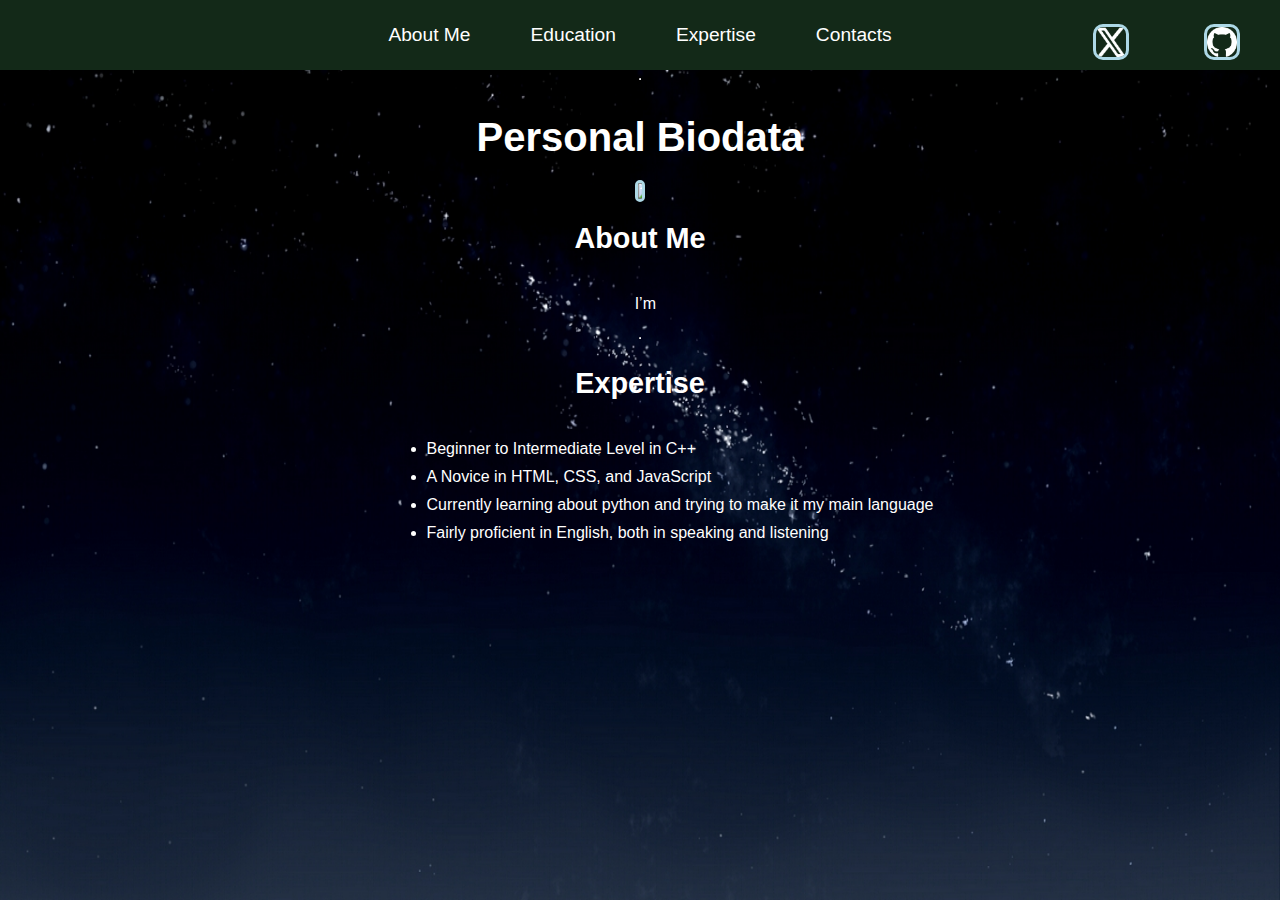
==== index.html @ 244be5e6 "copy" ====
<!DOCTYPE html>
<html lang="id">
<head>
    <meta charset="UTF-8">
    <meta name="viewport" content="width=device-width, initial-scale=1.0">
    <link rel="stylesheet" href="index.css">
    <title>Biodata</title>
</head>
<body>



    <div class="navbar">
      <a href="#about-me">About Me</a>
      <a href="#education">Education</a>
      <a href="#expertise">Expertise</a>
      <a href="#contacts">Contacts</a>
      <div class="social-icons">
          <a href="https://twitter.com/flashbacklog_" target="_blank">
              <img src="x.png" alt="Twitter" class="icon">
          </a>
          <a href="https://github.com/protoflicker" target="_blank">
              <img src="github.png" alt="GitHub" class="icon">
          </a>
      </div>
  </div>
  

    <hr>
    
    <center><h1>Personal Biodata</h1></center>
    <center><img src="abcde.jpeg" width="20%" ></center>

    <h2 id="about-me">About Me</h2>
    <center><p style="width: 50%;">
      I’m </p></center>     
    </ul>

    <hr>

    <h2 id="expertise">Expertise</h2>
    <ul>
        <li>Beginner to Intermediate Level in C++</li>
        <li>A Novice in HTML, CSS, and JavaScript</li>
        <li>Currently learning about python and trying to make it my main language</li>
        <li>Fairly proficient in English, both in speaking and listening</li>
    </ul>

</body>
</html>
---- index.css ----
body {
    background-image: url('bg.jpg');
    background-size: 100% 100%;
    background-position: center;
    background-repeat: no-repeat;
    font-family: Arial, sans-serif;
    color: white;
    margin: 0;
    display: flex;
    align-items: center;
    min-height: 100vh;
    flex-direction: column;
 
}

th {
    background-color: gray;
  }

.container {
    max-width: 60%;
    padding: 20px;
    box-shadow: 0px 4px 8px rgba(0, 0, 0, 0.1);
    background-color: #fff;
    border-radius: 10px;
    border: 2px solid #ccc;
}

.navbar {
    width: 100%;
    display: flex;
    justify-content: center;
    background-color: #132918;
    padding: 10px 0;
    position: sticky;
    top: 0;
    z-index: 1000;
}

.navbar a {
    color: white;
    padding: 14px 20px;
    text-align: center;
    text-decoration: none;
    font-size: 1.2rem;
    margin: 0 10px;
    transition: background-color 0.3s ease;
}

.navbar a:hover {
    background-color: #ddd;
    color: black;
}

html {
    scroll-behavior: smooth;
}

h1 {
    text-align: center;
    font-size: 2.5rem;
    margin-bottom: 20px;
}

h2 {
    font-size: 1.8rem;
    color: white;
    margin-top: 20px;
}

ul {
    list-style-type: disc;
    margin-left: 40px;
}

li {
    margin-bottom: 10px;
}

table {
    width: 100%;
    background-color: lightgray;
    color: white;
    border-collapse: collapse;
  }

table th, table td {
    padding: 12px 15px;
    border: 1px solid #ccc;
}
a {
    color: #007bff;
    text-decoration: none;
}

a:hover {
    text-decoration: underline;
}

img {
    display: block;
    margin: 0 auto;
    width: 20%;
    height: auto;
    border-radius: 10px; 
    border: 3px solid #add8e6; 
}

.profile-section {
    display: flex;
    justify-content: space-between;
    align-items: center;
    margin: 20px 0;
}

.profile-section img {
    border-radius: 50%;
    margin-right: 20px;
}

.profile-section .details {
    flex: 1;
    text-align: left;
}
  
.social-icons {
    position: fixed;
    top: 10px;
    right: 10px;
    display: flex;
    gap: 15px;
    z-index: 1001;
}

.social-icons .icon {
    width: 30px; /* Adjust size as needed */
    height: 30px;
    transition: transform 0.3s;
}

.social-icons .icon:hover {
    transform: scale(1.1); /* Slightly enlarges the icon on hover */
}
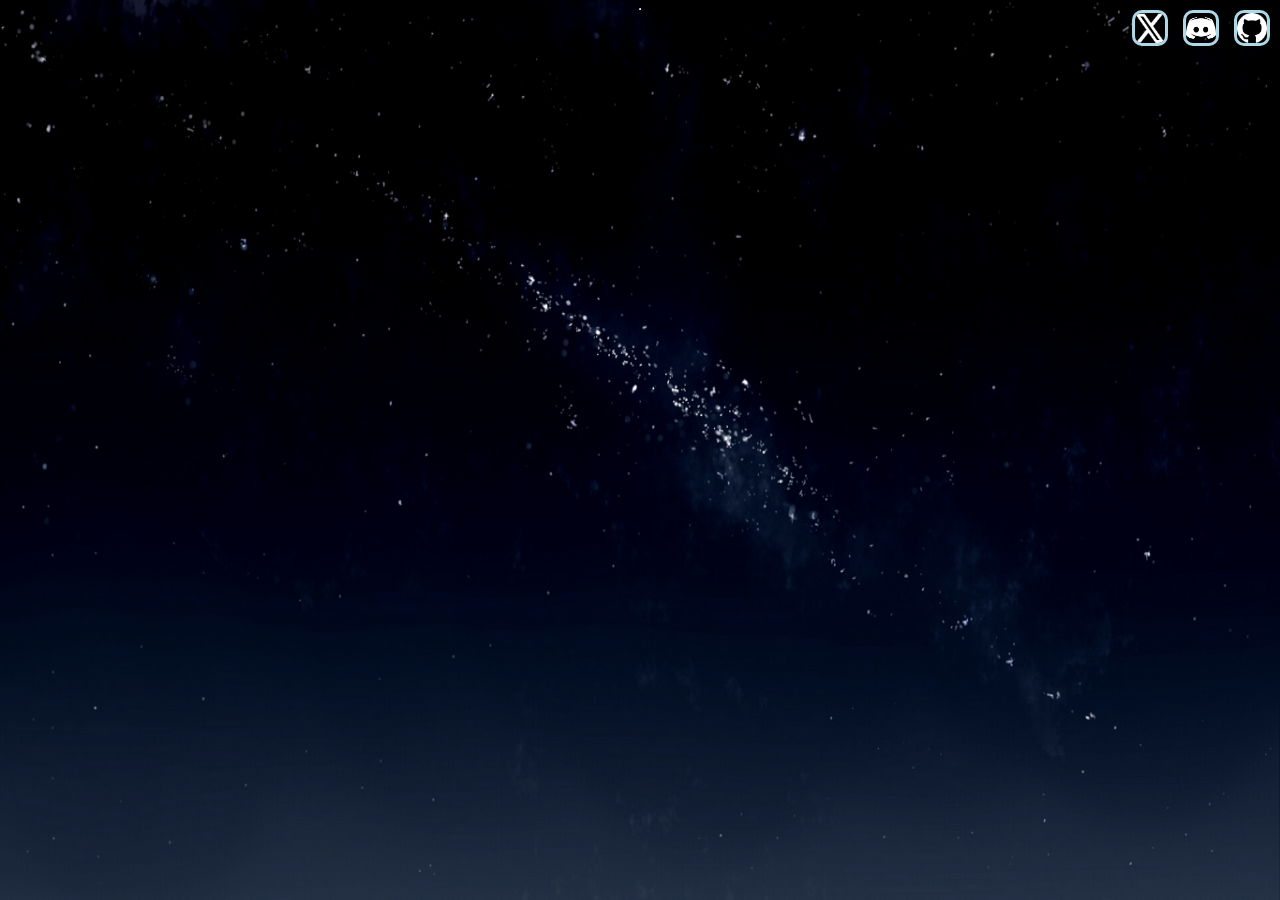
==== commit 2cf4bfbf: "add discord, remove personal data" ====
--- a/index.html
+++ b/index.html
@@ -10,41 +10,22 @@
 
 
 
-    <div class="navbar">
-      <a href="#about-me">About Me</a>
-      <a href="#education">Education</a>
-      <a href="#expertise">Expertise</a>
-      <a href="#contacts">Contacts</a>
-      <div class="social-icons">
-          <a href="https://twitter.com/flashbacklog_" target="_blank">
-              <img src="x.png" alt="Twitter" class="icon">
-          </a>
-          <a href="https://github.com/protoflicker" target="_blank">
-              <img src="github.png" alt="GitHub" class="icon">
-          </a>
-      </div>
+    <div class="social-icons">
+        <a href="https://twitter.com/flashbacklog_" target="_blank">
+            <img src="x.png" alt="Twitter" class="icon">
+        </a>
+        <a href="https://discord.com/users/summerbluesky" target="_blank">
+            <img src="discord.png" alt="Discord" class="icon">
+        </a>
+        <a href="https://github.com/protoflicker" target="_blank">
+            <img src="github.png" alt="GitHub" class="icon">
+        </a>
+    </div>
+    
   </div>
   
 
     <hr>
-    
-    <center><h1>Personal Biodata</h1></center>
-    <center><img src="abcde.jpeg" width="20%" ></center>
-
-    <h2 id="about-me">About Me</h2>
-    <center><p style="width: 50%;">
-      I’m </p></center>     
-    </ul>
-
-    <hr>
-
-    <h2 id="expertise">Expertise</h2>
-    <ul>
-        <li>Beginner to Intermediate Level in C++</li>
-        <li>A Novice in HTML, CSS, and JavaScript</li>
-        <li>Currently learning about python and trying to make it my main language</li>
-        <li>Fairly proficient in English, both in speaking and listening</li>
-    </ul>
 
 </body>
 </html>
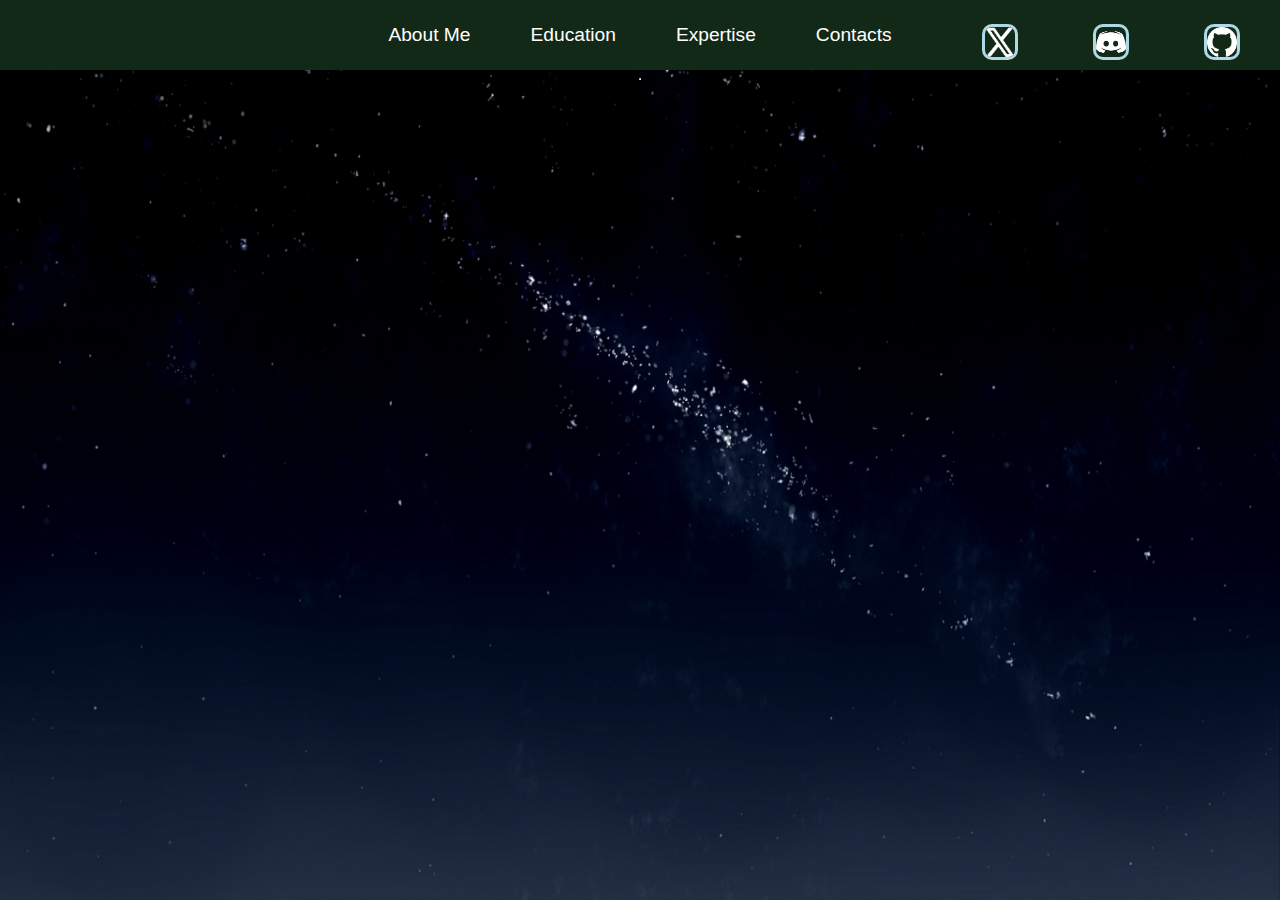
==== commit 996b4cf6: "navbar" ====
--- a/index.html
+++ b/index.html
@@ -9,7 +9,11 @@
 <body>
 
 
-
+    <div class="navbar">
+        <a href="#about-me">About Me</a>
+        <a href="#education">Education</a>
+        <a href="#expertise">Expertise</a>
+        <a href="#contacts">Contacts</a>
     <div class="social-icons">
         <a href="https://twitter.com/flashbacklog_" target="_blank">
             <img src="x.png" alt="Twitter" class="icon">
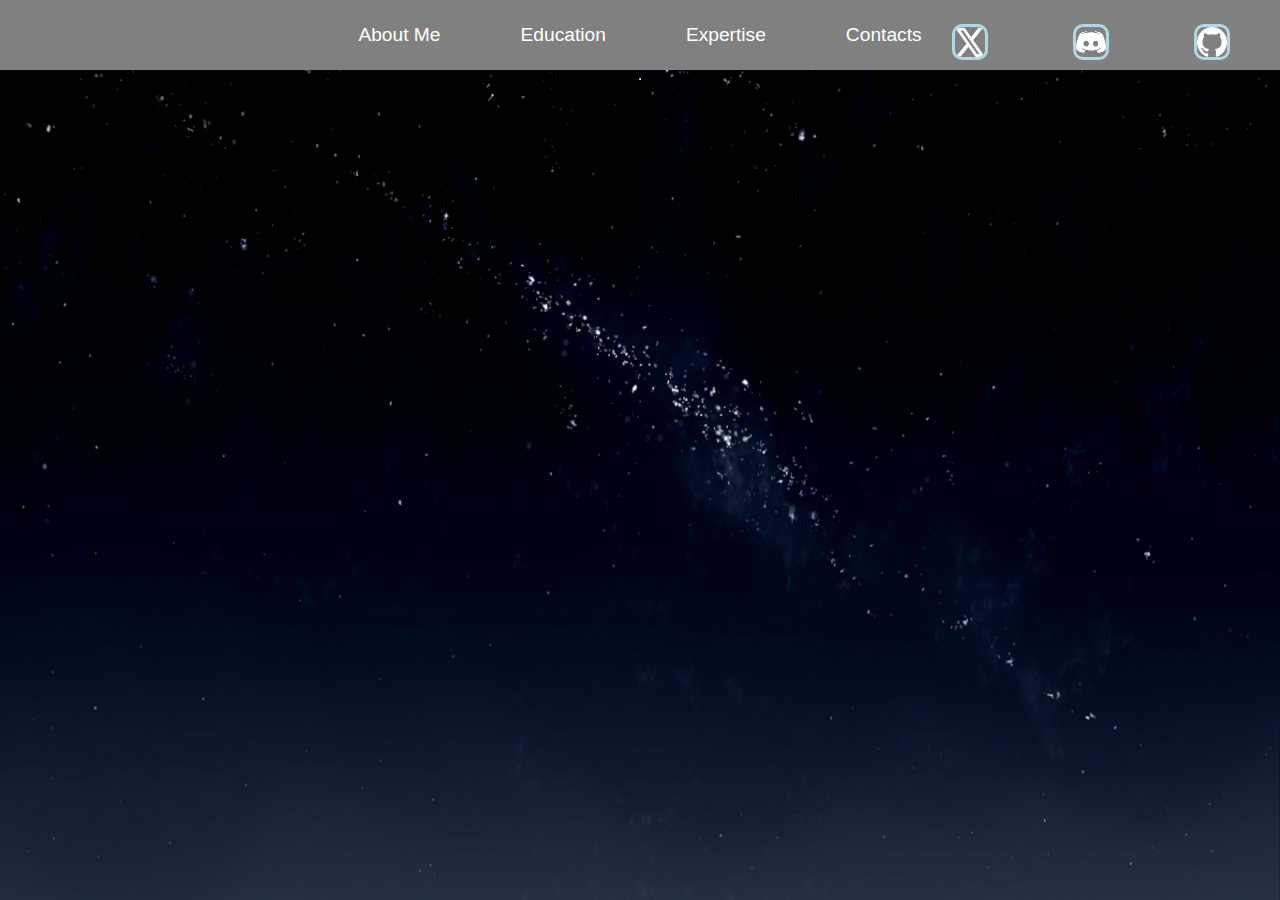
==== commit eb1808c5: "navbar gap and color" ====
--- a/index.html
+++ b/index.html
@@ -18,7 +18,7 @@
         <a href="https://twitter.com/flashbacklog_" target="_blank">
             <img src="x.png" alt="Twitter" class="icon">
         </a>
-        <a href="https://discord.com/users/summerbluesky" target="_blank">
+        <a href="https://discord.com/users/741490077133176845" target="_blank">
             <img src="discord.png" alt="Discord" class="icon">
         </a>
         <a href="https://github.com/protoflicker" target="_blank">
--- a/index.css
+++ b/index.css
@@ -30,7 +30,7 @@
     width: 100%;
     display: flex;
     justify-content: center;
-    background-color: #132918;
+    background-color: gray;
     padding: 10px 0;
     position: sticky;
     top: 0;
@@ -43,7 +43,7 @@
     text-align: center;
     text-decoration: none;
     font-size: 1.2rem;
-    margin: 0 10px;
+    margin: 0 20px;
     transition: background-color 0.3s ease;
 }
 
@@ -128,18 +128,18 @@
     top: 10px;
     right: 10px;
     display: flex;
-    gap: 15px;
+    gap: 5px;
     z-index: 1001;
 }
 
 .social-icons .icon {
-    width: 30px; /* Adjust size as needed */
+    width: 30px; 
     height: 30px;
     transition: transform 0.3s;
 }
 
 .social-icons .icon:hover {
-    transform: scale(1.1); /* Slightly enlarges the icon on hover */
+    transform: scale(1.1); 
 }
 
   
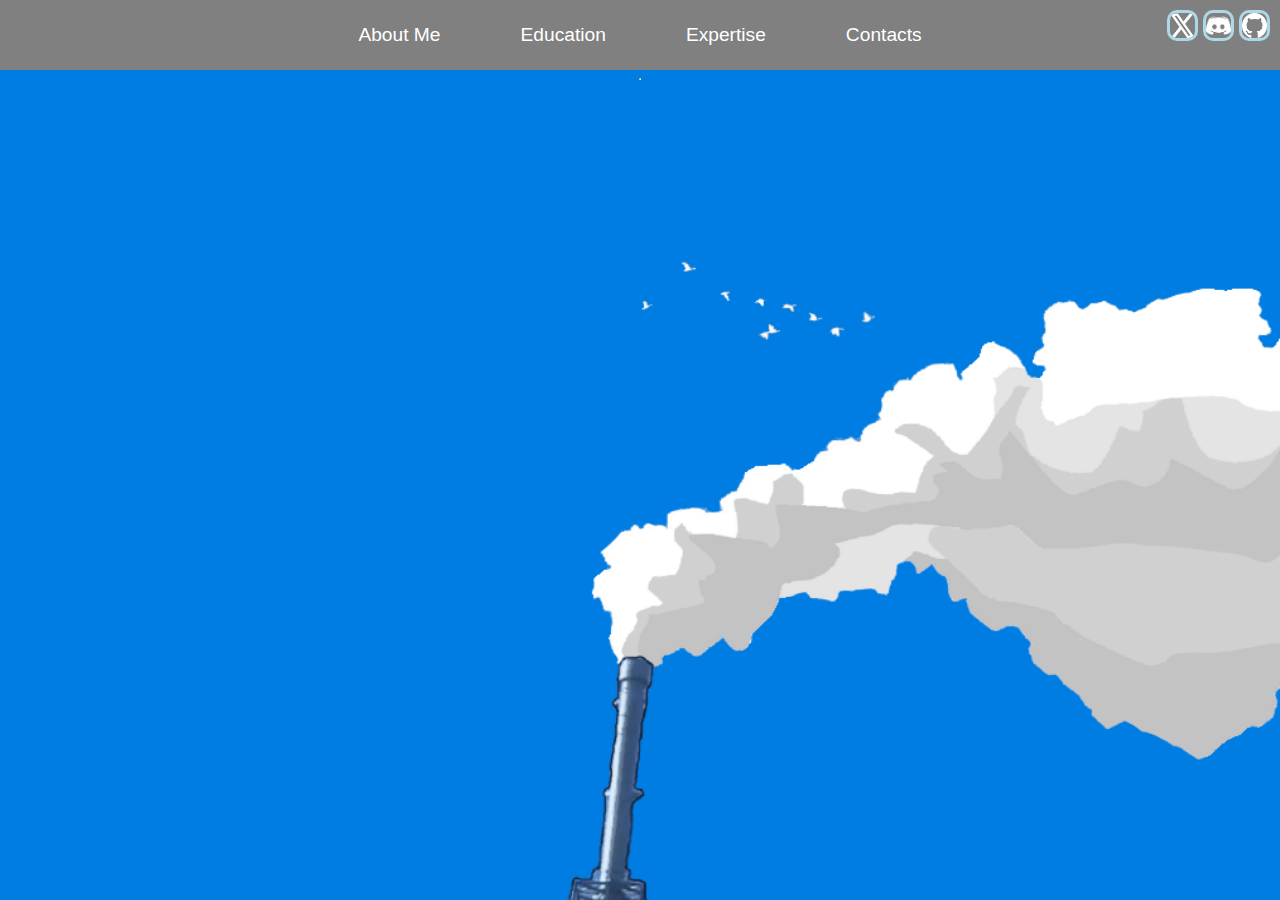
==== commit b3555103: "social icons gap" ====
--- a/index.html
+++ b/index.html
@@ -4,7 +4,7 @@
     <meta charset="UTF-8">
     <meta name="viewport" content="width=device-width, initial-scale=1.0">
     <link rel="stylesheet" href="index.css">
-    <title>Biodata</title>
+    <title>SummerBlueSky</title>
 </head>
 <body>
 
--- a/index.css
+++ b/index.css
@@ -1,5 +1,5 @@
 body {
-    background-image: url('bg.jpg');
+    background-image: url('Animation.gif');
     background-size: 100% 100%;
     background-position: center;
     background-repeat: no-repeat;
@@ -128,19 +128,24 @@
     top: 10px;
     right: 10px;
     display: flex;
-    gap: 5px;
+    align-items: center; /* Ensure vertical alignment */
+    gap: 5px; /* Reduce space between icons */
     z-index: 1001;
 }
 
+.social-icons a {
+    margin: 0; /* Remove extra margin */
+    padding: 0; /* Remove extra padding */
+    display: flex;
+    align-items: center;
+}
+
 .social-icons .icon {
-    width: 30px; 
-    height: 30px;
+    width: 25px; /* Adjust size if necessary */
+    height: 25px;
     transition: transform 0.3s;
 }
 
-.social-icons .icon:hover {
-    transform: scale(1.1); 
-}
 
   
   
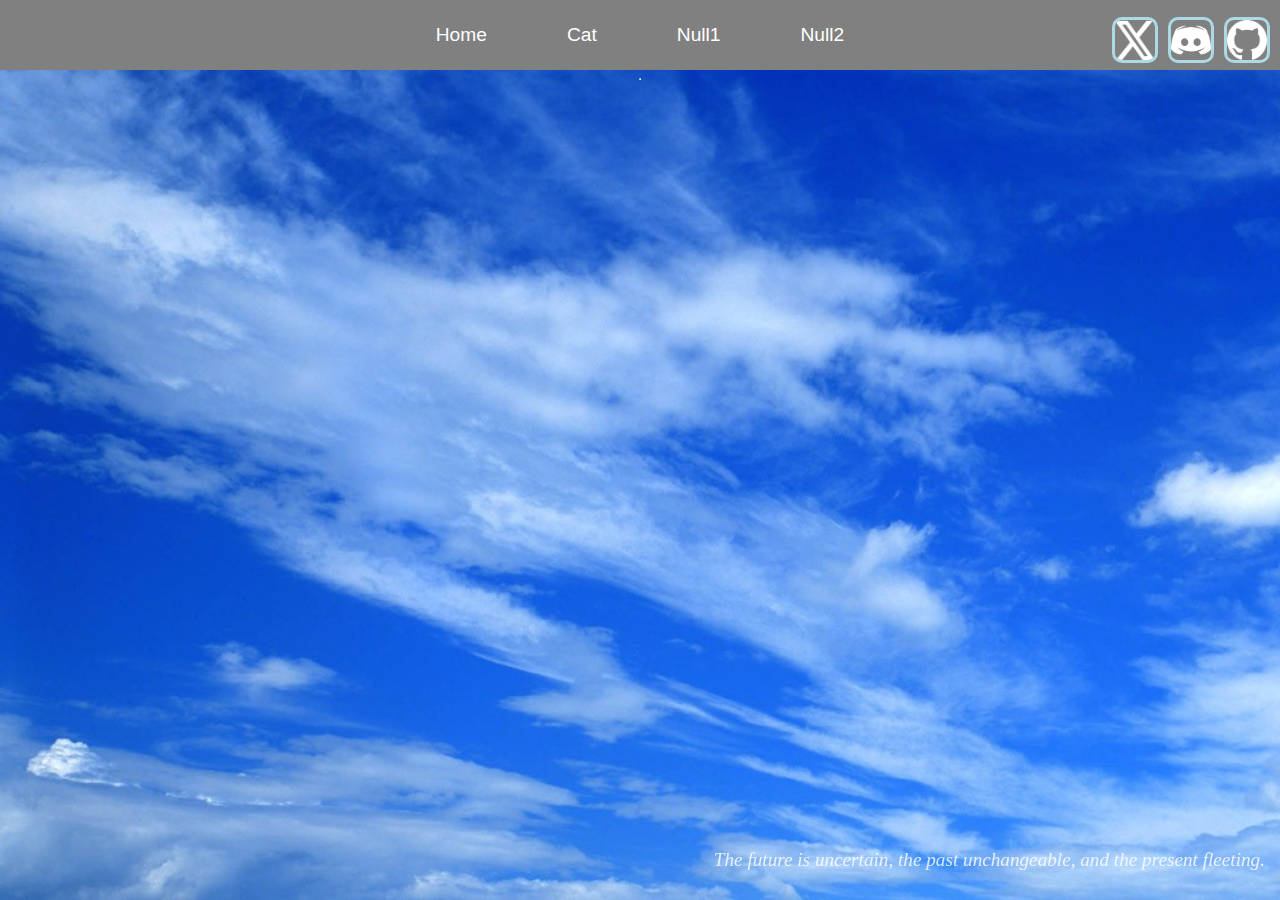
==== commit 10fa0f05: "quote" ====
--- a/index.html
+++ b/index.html
@@ -10,10 +10,10 @@
 
 
     <div class="navbar">
-        <a href="#about-me">About Me</a>
-        <a href="#education">Education</a>
-        <a href="#expertise">Expertise</a>
-        <a href="#contacts">Contacts</a>
+        <a href="index.html">Home</a>
+        <a href="cat.html">Cat</a>
+        <a href="#null1">Null1</a>
+        <a href="#null2">Null2</a>
     <div class="social-icons">
         <a href="https://twitter.com/flashbacklog_" target="_blank">
             <img src="x.png" alt="Twitter" class="icon">
@@ -27,7 +27,8 @@
     </div>
     
   </div>
-  
+  <p class="quote">The future is uncertain, the past unchangeable, and the present fleeting.</p>
+
 
     <hr>
 
--- a/index.css
+++ b/index.css
@@ -1,5 +1,5 @@
 body {
-    background-image: url('Animation.gif');
+    background-image: url('cloudsky008.jpg');
     background-size: 100% 100%;
     background-position: center;
     background-repeat: no-repeat;
@@ -125,25 +125,37 @@
   
 .social-icons {
     position: fixed;
-    top: 10px;
+    top: 12px; 
     right: 10px;
     display: flex;
-    align-items: center; /* Ensure vertical alignment */
-    gap: 5px; /* Reduce space between icons */
+    align-items: center;
+    gap: 10px; 
     z-index: 1001;
+    padding: 5px 0; 
 }
 
 .social-icons a {
-    margin: 0; /* Remove extra margin */
-    padding: 0; /* Remove extra padding */
+    margin: 0;
+    padding: 0;
     display: flex;
     align-items: center;
 }
 
 .social-icons .icon {
-    width: 25px; /* Adjust size if necessary */
-    height: 25px;
+    width: 40px; 
+    height: 40px;
     transition: transform 0.3s;
+}
+
+.quote {
+    position: fixed;
+    bottom: 10px;
+    right: 15px;
+    font-family: "Garamond", serif;
+    font-style: italic;
+    font-size: 1.2rem;
+    color: white;
+    opacity: 0.8;
 }
 
 
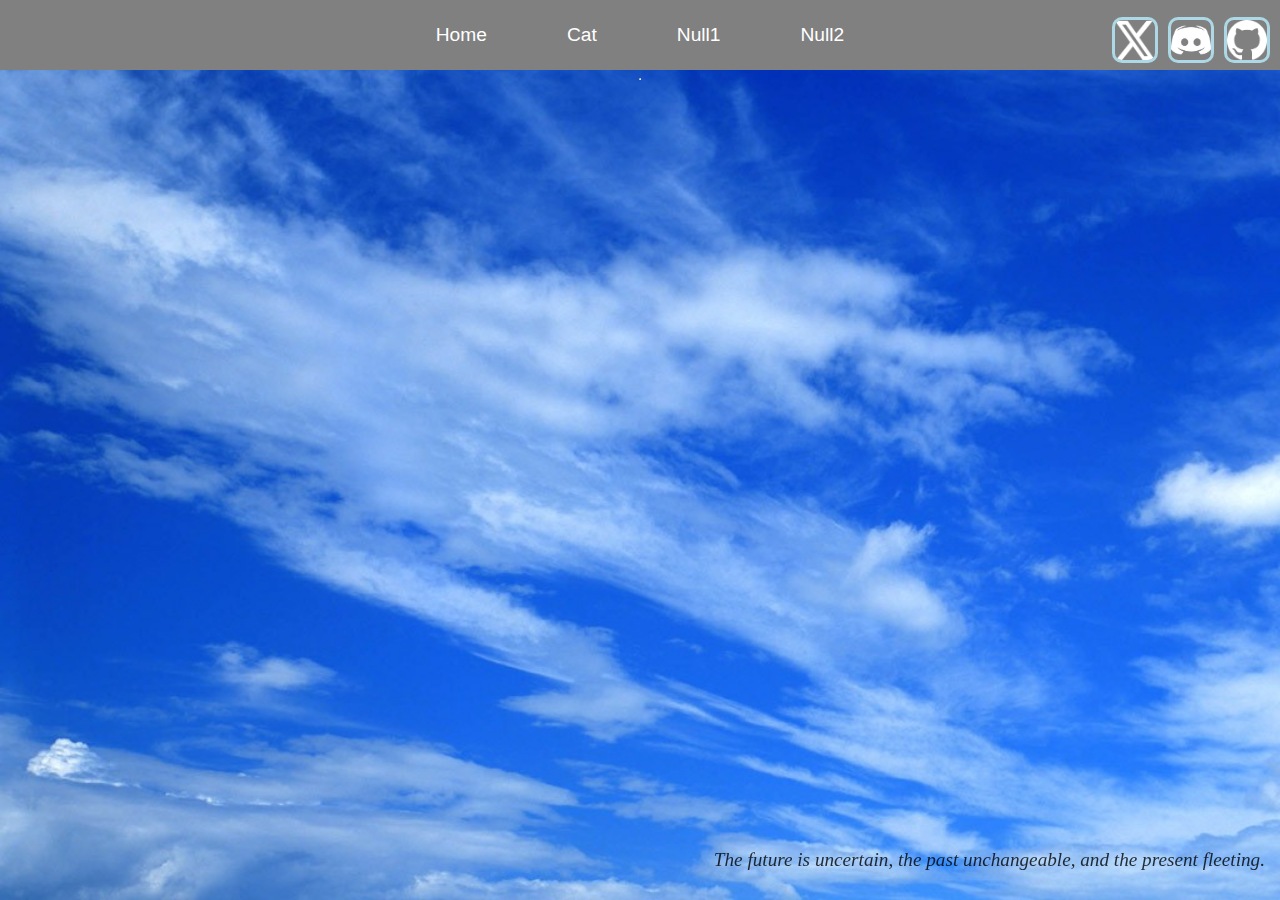
==== commit 30332c66: "added back index.html and redirects it to home.html" ====
--- a/index.html
+++ b/index.html
@@ -1,36 +1,13 @@
-<!DOCTYPE html>
-<html lang="id">
-<head>
-    <meta charset="UTF-8">
-    <meta name="viewport" content="width=device-width, initial-scale=1.0">
-    <link rel="stylesheet" href="index.css">
-    <title>SummerBlueSky</title>
-</head>
-<body>
-
-
-    <div class="navbar">
-        <a href="index.html">Home</a>
-        <a href="cat.html">Cat</a>
-        <a href="#null1">Null1</a>
-        <a href="#null2">Null2</a>
-    <div class="social-icons">
-        <a href="https://twitter.com/flashbacklog_" target="_blank">
-            <img src="x.png" alt="Twitter" class="icon">
-        </a>
-        <a href="https://discord.com/users/741490077133176845" target="_blank">
-            <img src="discord.png" alt="Discord" class="icon">
-        </a>
-        <a href="https://github.com/protoflicker" target="_blank">
-            <img src="github.png" alt="GitHub" class="icon">
-        </a>
-    </div>
-    
-  </div>
-  <p class="quote">The future is uncertain, the past unchangeable, and the present fleeting.</p>
-
-
-    <hr>
-
-</body>
-</html>
+<!DOCTYPE html>
+<html lang="en">
+<head>
+    <meta charset="UTF-8">
+    <script>
+        window.location.href = "home.html";
+    </script>
+    <title>Redirecting...</title>
+</head>
+<body>
+    <p>Redirecting to <a href="home.html">Home</a>...</p>
+</body>
+</html>
